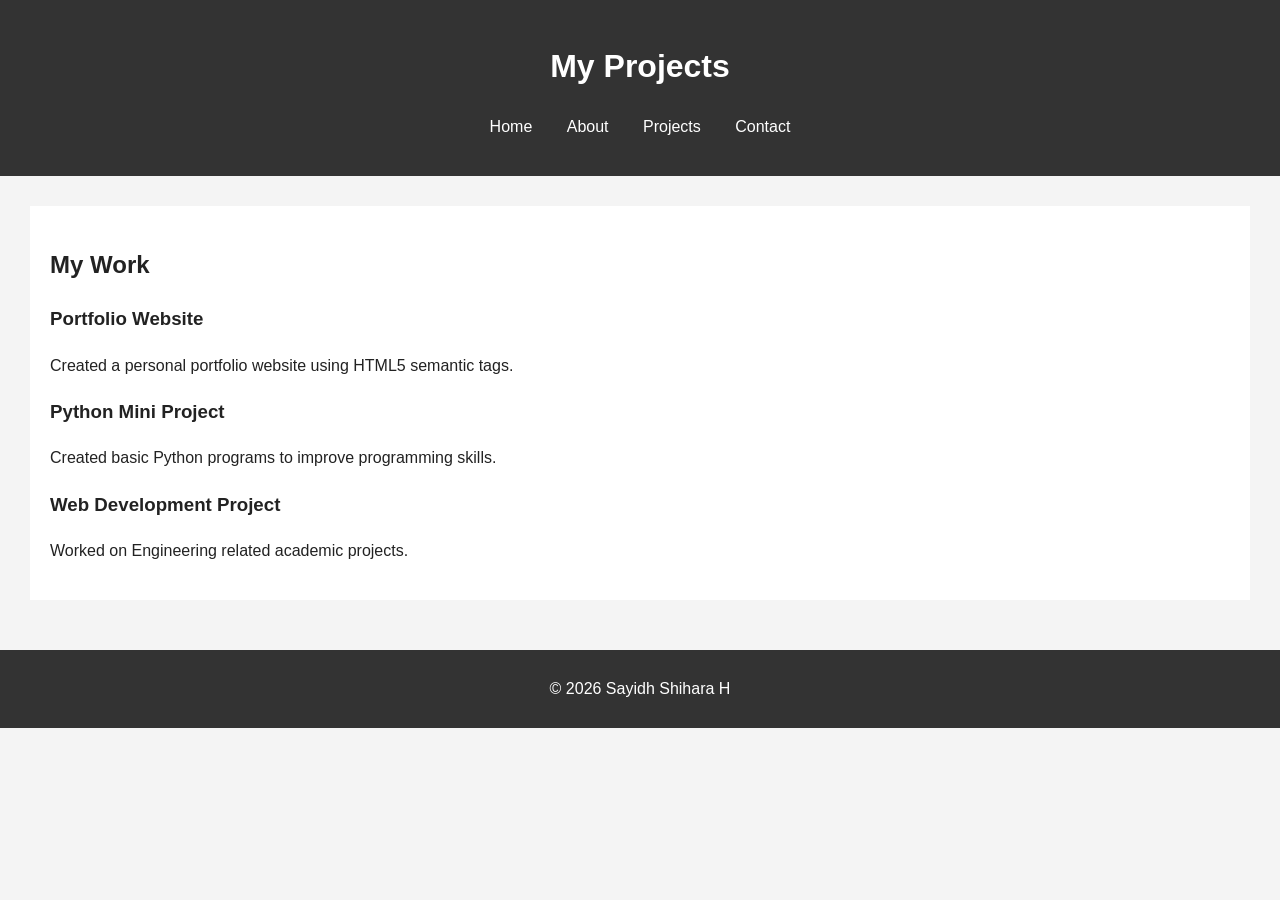
==== projects.html @ ba3ff4d3 "Add files via upload" ====
<!DOCTYPE html>
<html lang="en">

<head>

<meta charset="UTF-8">

<meta name="viewport" content="width=device-width, initial-scale=1.0">

<title>My Projects</title>

<meta name="description" content="My portfolio projects">

<link rel="stylesheet" href="css/style.css">

</head>


<body>


<header>

<h1>My Projects</h1>


<nav aria-label="Main Navigation">

<ul>

<li><a href="index.html">Home</a></li>

<li><a href="about.html">About</a></li>

<li><a href="projects.html">Projects</a></li>

<li><a href="contact.html">Contact</a></li>

</ul>

</nav>

</header>



<main>


<section>

<h2>My Work</h2>


<article>

<h3>Portfolio Website</h3>

<p>
Created a personal portfolio website using HTML5 semantic tags.
</p>

</article>


<article>

<h3>Python Mini Project</h3>

<p>
Created basic Python programs to improve programming skills.
</p>

</article>


<article>

<h3>Web Development Project</h3>

<p>
Worked on Engineering related academic projects.
</p>

</article>


</section>


</main>



<footer>

<p>
© 2026 Sayidh Shihara H
</p>

</footer>


</body>

</html>
---- css/style.css ----
body {
    font-family: Arial, sans-serif;
    line-height: 1.6;
    margin: 0;
    background-color: #f4f4f4;
    color: #222;
}

header {
    background-color: #333;
    color: white;
    padding: 20px;
    text-align: center;
}

nav ul {
    list-style: none;
    padding: 0;
}

nav ul li {
    display: inline;
    margin: 15px;
}

nav a {
    color: white;
    text-decoration: none;
}

main {
    padding: 30px;
}

section {
    background: white;
    padding: 20px;
    margin-bottom: 20px;
}

footer {
    background: #333;
    color: white;
    text-align: center;
    padding: 10px;
}

input, textarea {
    width: 100%;
    padding: 10px;
    margin: 5px 0;
}

button {
    padding: 10px 20px;
    background: #333;
    color: white;
    border: none;
}

.skip-link {
    position: absolute;
    left: -999px;
}

.skip-link:focus {
    left: 10px;
    background: black;
    color: white;
}
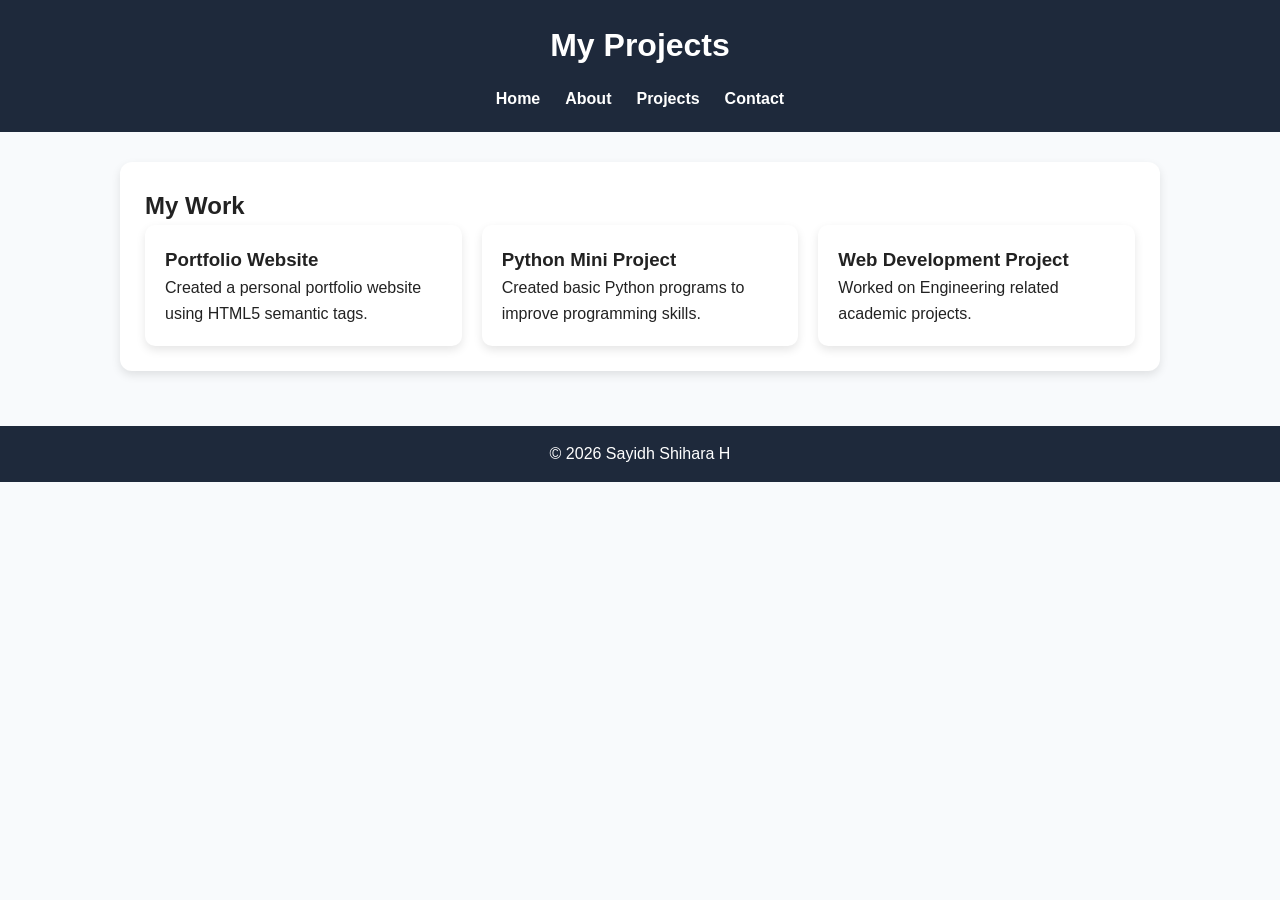
==== commit ed364154: "Add files via upload" ====
--- a/projects.html
+++ b/projects.html
@@ -51,6 +51,7 @@
 
 <h2>My Work</h2>
 
+<div class="project-container">
 
 <article>
 
@@ -84,6 +85,7 @@
 
 </article>
 
+</div>
 
 </section>
 
--- a/css/style.css
+++ b/css/style.css
@@ -1,70 +1,169 @@
+/* CSS Variables - Theme */
+:root {
+    --primary-color: #2563eb;
+    --secondary-color: #1e293b;
+    --background-color: #f8fafc;
+    --card-color: #ffffff;
+    --text-color: #222;
+    --shadow: 0 4px 10px rgba(0,0,0,0.1);
+}
+
+
+/* Reset */
+* {
+    margin: 0;
+    padding: 0;
+    box-sizing: border-box;
+}
+
+
 body {
     font-family: Arial, sans-serif;
+    background-color: var(--background-color);
+    color: var(--text-color);
     line-height: 1.6;
-    margin: 0;
-    background-color: #f4f4f4;
-    color: #222;
 }
 
+
+/* Header */
 header {
-    background-color: #333;
+    background: var(--secondary-color);
     color: white;
     padding: 20px;
     text-align: center;
 }
 
+
+/* Flexbox Navigation */
 nav ul {
+    display: flex;
+    justify-content: center;
+    gap: 25px;
     list-style: none;
-    padding: 0;
+    margin-top: 15px;
 }
 
-nav ul li {
-    display: inline;
-    margin: 15px;
-}
 
 nav a {
     color: white;
     text-decoration: none;
+    font-weight: bold;
 }
 
+
+nav a:hover {
+    color: #38bdf8;
+}
+
+
+/* Main Layout */
 main {
+    max-width: 1100px;
+    margin: auto;
     padding: 30px;
 }
 
+
+/* Sections */
 section {
+    background: var(--card-color);
+    padding: 25px;
+    margin-bottom: 25px;
+    border-radius: 12px;
+    box-shadow: var(--shadow);
+}
+
+
+/* Grid Layout for Projects */
+.project-container {
+    display: grid;
+    grid-template-columns: repeat(3, 1fr);
+    gap: 20px;
+}
+
+
+article {
     background: white;
     padding: 20px;
-    margin-bottom: 20px;
+    border-radius: 10px;
+    box-shadow: var(--shadow);
+    transition: transform 0.3s;
 }
 
+
+article:hover {
+    transform: translateY(-5px);
+}
+
+
+/* Forms */
+input,
+textarea {
+    width: 100%;
+    padding: 12px;
+    margin: 8px 0 15px;
+    border: 1px solid #ccc;
+    border-radius: 5px;
+}
+
+
+button {
+    background: var(--primary-color);
+    color: white;
+    padding: 12px 25px;
+    border: none;
+    border-radius: 5px;
+    cursor: pointer;
+}
+
+
+button:hover {
+    opacity: 0.8;
+}
+
+
+/* Footer */
 footer {
-    background: #333;
+    background: var(--secondary-color);
     color: white;
     text-align: center;
-    padding: 10px;
+    padding: 15px;
 }
 
-input, textarea {
-    width: 100%;
-    padding: 10px;
-    margin: 5px 0;
-}
 
-button {
-    padding: 10px 20px;
-    background: #333;
-    color: white;
-    border: none;
-}
-
+/* Skip Link Accessibility */
 .skip-link {
     position: absolute;
     left: -999px;
 }
 
+
 .skip-link:focus {
     left: 10px;
+    top: 10px;
     background: black;
     color: white;
+    padding: 10px;
+}
+
+
+/* Mobile First Responsive Design */
+@media (max-width: 768px) {
+
+
+    nav ul {
+        flex-direction: column;
+        gap: 10px;
+    }
+
+
+    .project-container {
+        grid-template-columns: 1fr;
+    }
+
+
+    main {
+        padding: 15px;
+    }
+
 }
